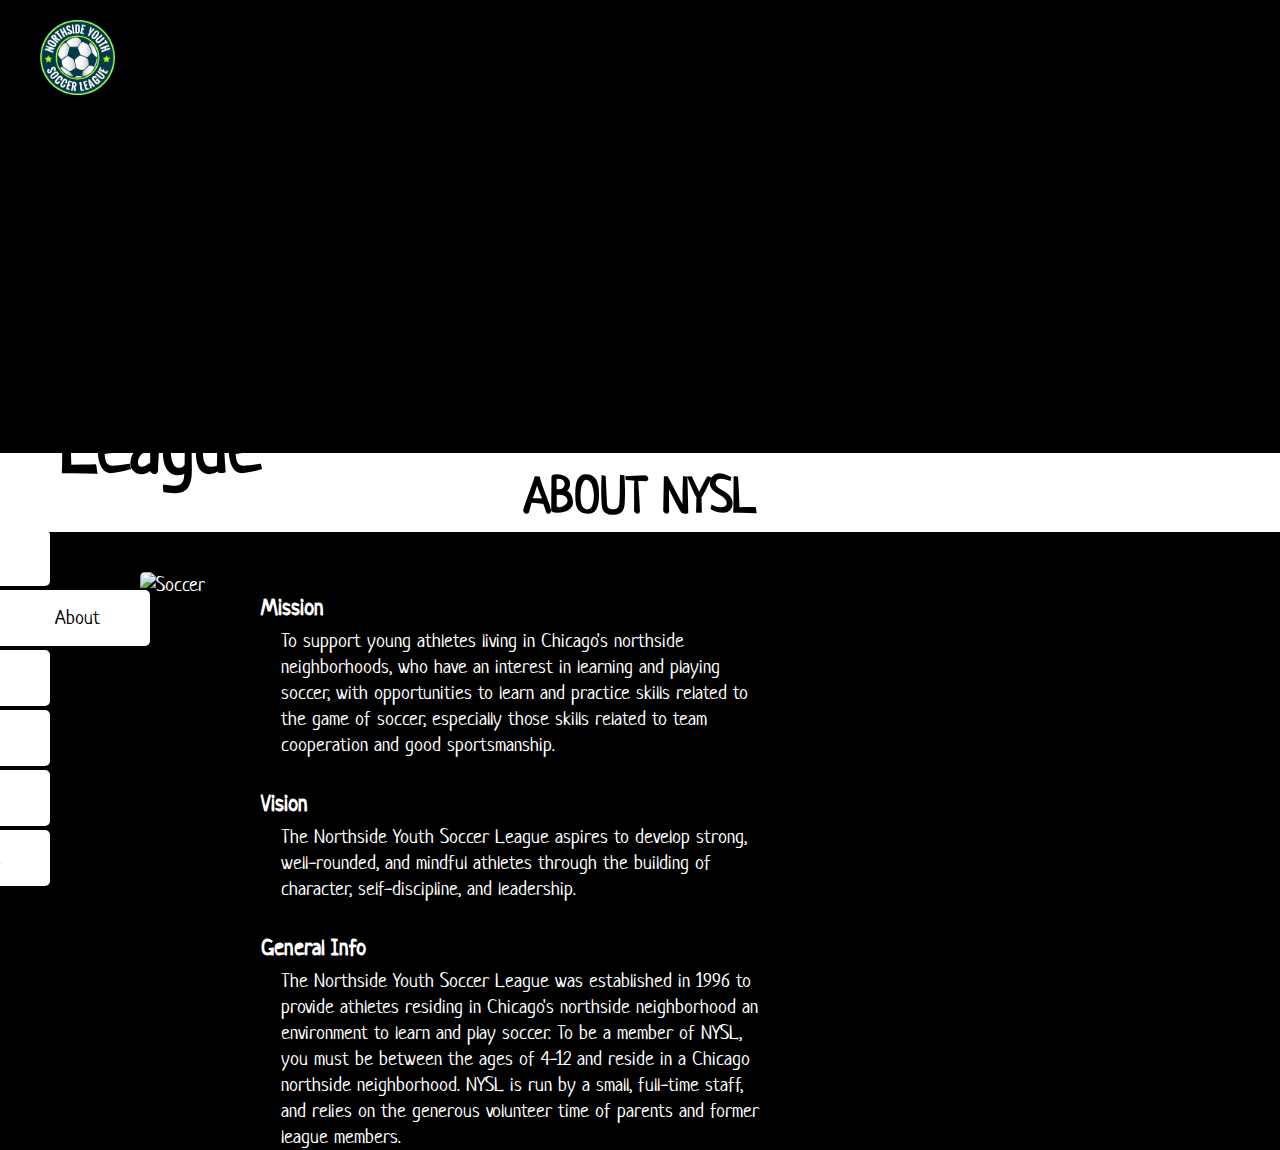
==== about_3.html @ 338a7a2f "my first commit" ====
<!DOCTYPE html>
<html lang="en">

<head>
    <meta charset="utf-8">
    <title>About</title>
    <link rel="stylesheet" href="styles/nysl_4.css">
    <link href="https://fonts.googleapis.com/css?family=Neucha" rel="stylesheet">
    <link rel="stylesheet" href="https://use.fontawesome.com/releases/v5.8.2/css/all.css"
        integrity="sha384-oS3vJWv+0UjzBfQzYUhtDYW+Pj2yciDJxpsK1OYPAYjqT085Qq/1cq5FLXAZQ7Ay" crossorigin="anonymous">
</head>

<body>
    <header>
        <img class="logo" src="images/nysl_logo.png" alt="Logo">
        <h1 class="title">Northside Youth Soccer League</h1>
    </header>
    <h2 class="subtitle">ABOUT NYSL</h2>
    <main>
        <div id="mySidenav" class="sidenav">
            <a href="home_3.html" id="home"> <span>Home</span> <i class="fas fa-home"></i></a>
            <a class="active" href="#" id="about"> <span>About</span> <i class="fas fa-info-circle"></i></a>
            <a href="rules.html" id="rules"> <span>Rules</span> <i class="fas fa-gavel"></i></a>
            <a href="game_info.html" id="game_info"> <span>Dates</span> <i class="far fa-clock"></i> </a>
            <a href="registration.html" id="registration_form"> <span>Form</span> <i class="far fa-edit"></i></a>
            <a href="contact_3.html" id="contact"> <span>Contact</span> <i class="fas fa-at"></i></a>
        </div>
        <div class="container">
            <div class="image1">
                <img src="Images/soccer_image2.jpeg" alt="Soccer">
            </div>
            <div class="text">
                <div>
                    <h3>Mission</h3>
                    <p>To support young athletes living in Chicago's northside neighborhoods, who have an
                        interest in learning and playing soccer, with opportunities to learn and practice skills
                        related to the game of soccer, especially those skills related to team cooperation and
                        good sportsmanship.</p>
                </div>
                <div>
                    <h3 class="p1">Vision</h3>
                    <p>The Northside Youth Soccer League aspires to develop strong, well-rounded, and
                        mindful athletes through the building of character, self-discipline, and leadership.</p>
                </div>
                <div>
                    <h3 class="p1">General Info</h3>
                    <p>The Northside Youth Soccer League was established in 1996 to provide athletes
                        residing in Chicago's northside neighborhood an environment to learn and play soccer.
                        To be a member of NYSL, you must be between the ages of 4-12 and reside in a
                        Chicago northside neighborhood. NYSL is run by a small, full-time staff, and relies on
                        the generous volunteer time of parents and former league members.</p>
                </div>
            </div>
        </div>
    </main>
</body>

</html>
---- styles/nysl_4.css ----
* {
    margin: 0px;
    padding: 0px;
    font-family: 'Neucha', cursive;
}
/* ****** BODY ****** */
body {
    background-color: black;
    color: white;
    margin-bottom: 100px;
    font-size: 20px;
}
/* ****** HEADER ****** */
header {
    background-image: url("/module_1/images/Updated-Banner-Photo.jpeg");
    background-repeat: no-repeat;
    background-position-y: 60px;
    background-size: 100%;
    height: 450px;
}
.logo {
    position: absolute;
    right: 91%;
    top: 20px;
    width: 75px;
    z-index: +1;
}
.title {
    width: 25%;
    padding-top: 100px;
    padding-left: 60px;
    font-size: 76px;
    color: rgb(0, 0, 0);
}
.subtitle {
    text-align: center;
    background-color: white;
    color: black;
    border-top-style: solid;
    border-color: black;
    font-size: 50px;
    padding: 10px;
    padding-bottom: 5px;
}
/* ****** NAVBAR ****** */
#mySidenav a {
    background-color: white;
    position: absolute;
    left: -100px;
    transition: 0.3s;
    padding: 15px;
    width: 120px;
    text-decoration: none;
    color: black;
    text-align: right;
    border-radius: 0 5px 5px 0;
}
#mySidenav a:hover {
    left: 0px;
}
#mySidenav .active {
    left: 0px;
}
span {
    padding-right: 35px;
}
#home {
    top: 530px;
}
#about {
    top: 590px;
}
#rules {
    top: 650px;
}
#game_info {
    top: 710px;
}
#registration_form {
    top: 770px;
}
#contact {
    top: 830px;
}
/* ****** IMAGE ****** */
.image1 {
    padding-top: 40px;
    display: inline-block;
}
.image1 img {
    border-radius: 5px 5px 5px 5px;
}
/* ****** TEXT ****** */
.container {
    width: 1000px;
    margin: auto;
}
.text {
    display: inline-block;
    vertical-align: top;
    padding-left: 50px;
    padding-top: 40px;
    height: 190px;
    width: 50%;
}
.dates {
    margin-top: 20px;
}
.p1 {
    margin-top: 10px;
}
.text p {
    padding-left: 20px;
    padding-top: 5px;
}
.p1 p a {
    color: rgb(0, 218, 65);
}
/* ****** LIST *******/
.rules {
    padding-top: 40px;
    display: inline-block;
}
ul {
    list-style-type: square;
}
ol > li > ol > li{
    list-style: lower-alpha;
}
.h2 {
    text-align: center;
    padding-bottom: 50px;
}
.h2 p {
    padding-top: 30px;
}
.fifa > li {
    padding-bottom: 20px;
}
li span {
    font-weight: bold;
    padding-right: 0px;
}
ol, ul {
    padding-left: 50px;
}
h3 {
    padding-top: 20px;
}
/* ****** TABLE ****** */
.logo2 {
    position: absolute;
    right: 50%;
    top: 540px;
    width: 75px;
    z-index: +10;
}
.game_info {
    text-align: center;
    padding-top: 105px;
}
.caption {
    padding-bottom: 20px;
}
thead {
    text-decoration: underline;
}
.mytable {
    padding-right: 180px;
    padding-top: 40px;
    display: inline-block;
}
.mytable2{
    padding-top: 40px;
    display: inline-block;
    vertical-align: top;
}
th,td {
    vertical-align: top;
    padding-right: 10px;
}
/* ****** MAPS ****** */
div h2 {
    padding-top: 40px;
}
.maps {
    display:inline-block;
    width: 220px;
    padding-right: 180px;
}
.maps2 {
    display:inline-block;
    width: 310px;
}
.foot {
    width: 700px;
    padding-top: 30px;
}
.foot span {
    font-weight: bold;
    padding-right: 0px;
}
.last {
    display: inline-block;
    padding-right: 50px;
}
/* ****** FORM ****** */
form h2 {
    text-align: center;
    padding-bottom: 20px;
    padding-left: 0px;
}
.form {
    display: flex;
    flex-direction: column;
}
.name, .adress, .city, .birthdate, .parent, .phone, .signature {
    display: flex;
    flex-direction: row;
    justify-content: space-between;
    width: 100%;
}
.name div, .city div, .birthdate div, .parent div, .phone div, .signature div {
    display: flex;
    flex-direction: row;
    width: 50%;
}
input {
    flex-grow: 1;
    margin-right: 5px;
    margin-left: 5px;
    margin-bottom: 5px;
}
.school {
    display: flex;
    flex-direction: row;
}
.school h3 {
    margin-right: 5px;
}
.position>div:last-child {
    display: flex;
    flex-direction: row;
}
.position>div:last-child>div {
    display: flex;
    flex-direction: column;
    margin-left: 10px;
}
.option1 {
    display: flex;
    flex-direction: row;
    width: 50%;
}
select {
    margin-right: 5px;
    margin-left: 5px;
    margin-bottom: 5px;
}
.form h3 {
    padding-top: 0px;
}
.position, .signature {
    margin-top: 20px;
}
.size {
    display: flex;
    flex-direction: row;
    
}
.radio {
    display: flex;
    flex-direction: column;
}
.form h4 {
    margin-top: 20px;
    margin-bottom: 10px;
    text-decoration: underline;
}
.submit {
    text-align: center;
    margin: auto;
}
.submit input {
    margin-top: 20px;
}
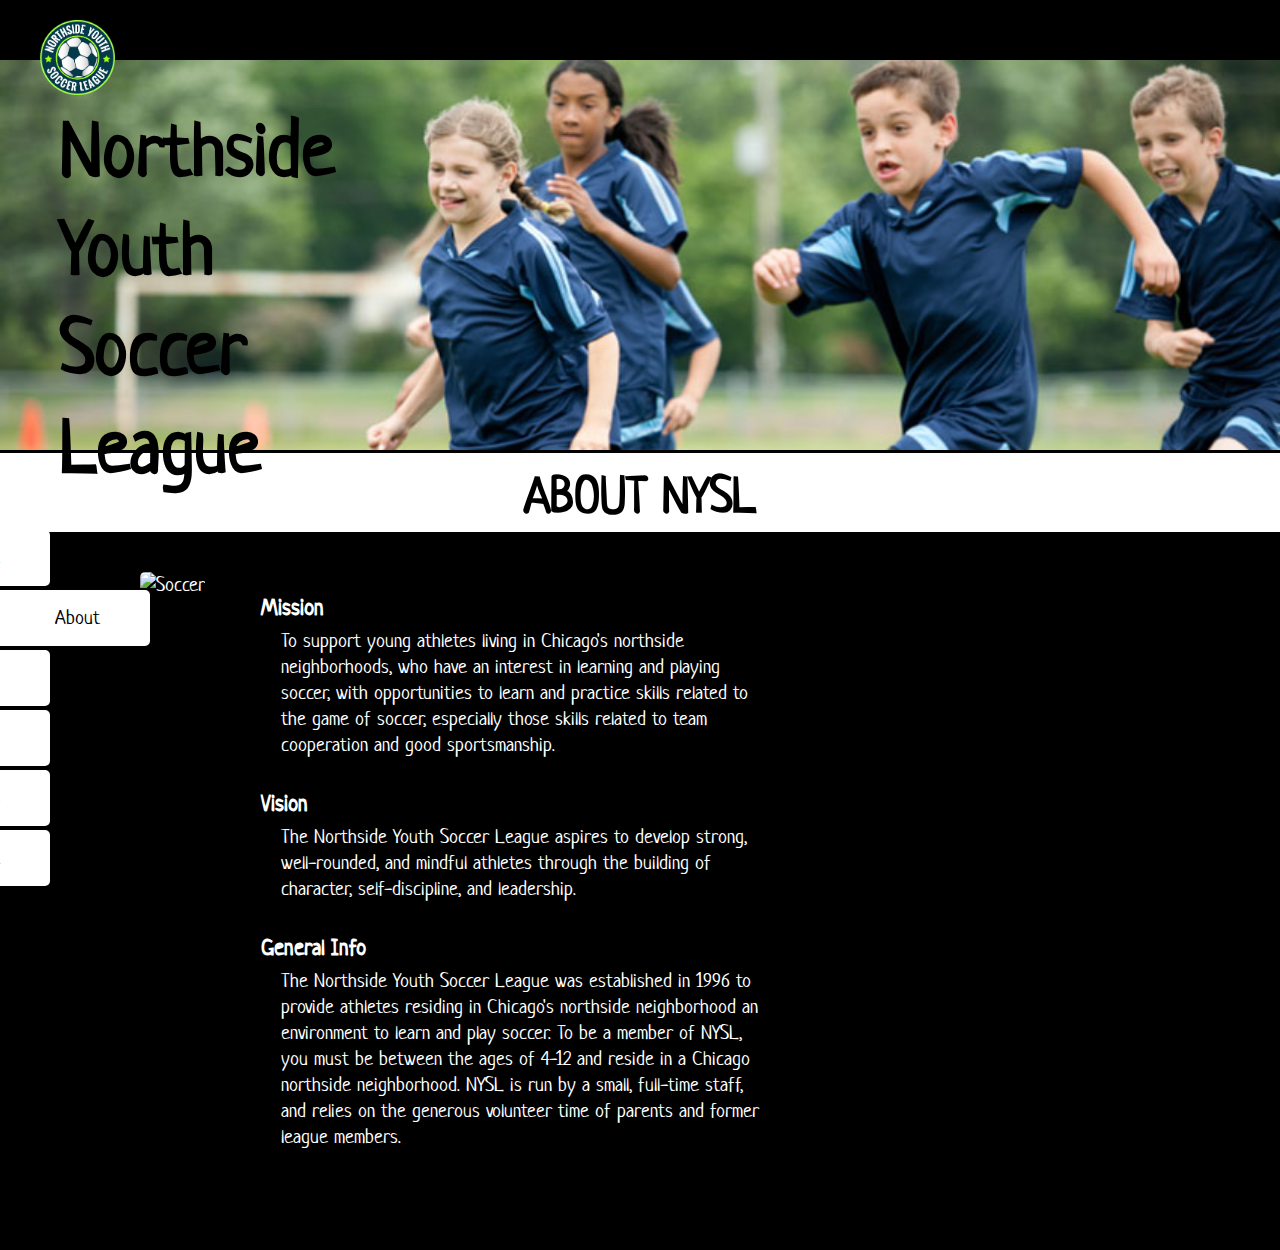
==== commit f465088e: "updated all files" ====
--- a/about_3.html
+++ b/about_3.html
@@ -18,7 +18,7 @@
     <h2 class="subtitle">ABOUT NYSL</h2>
     <main>
         <div id="mySidenav" class="sidenav">
-            <a href="home_3.html" id="home"> <span>Home</span> <i class="fas fa-home"></i></a>
+            <a href="index.html" id="home"> <span>Home</span> <i class="fas fa-home"></i></a>
             <a class="active" href="#" id="about"> <span>About</span> <i class="fas fa-info-circle"></i></a>
             <a href="rules.html" id="rules"> <span>Rules</span> <i class="fas fa-gavel"></i></a>
             <a href="game_info.html" id="game_info"> <span>Dates</span> <i class="far fa-clock"></i> </a>
--- a/styles/nysl_4.css
+++ b/styles/nysl_4.css
@@ -7,12 +7,11 @@
 body {
     background-color: black;
     color: white;
-    margin-bottom: 100px;
     font-size: 20px;
 }
 /* ****** HEADER ****** */
 header {
-    background-image: url("/module_1/images/Updated-Banner-Photo.jpeg");
+    background-image: url("../images/Updated-Banner-Photo.jpeg");
     background-repeat: no-repeat;
     background-position-y: 60px;
     background-size: 100%;
@@ -94,13 +93,13 @@
 .container {
     width: 1000px;
     margin: auto;
+    margin-bottom: 100px;
 }
 .text {
     display: inline-block;
     vertical-align: top;
     padding-left: 50px;
     padding-top: 40px;
-    height: 190px;
     width: 50%;
 }
 .dates {
@@ -183,17 +182,18 @@
 div h2 {
     padding-top: 40px;
 }
-.maps {
-    display:inline-block;
-    width: 220px;
-    padding-right: 180px;
-}
 .maps2 {
-    display:inline-block;
-    width: 310px;
+    display: flex;
+    flex-direction: row;
+    flex-wrap: wrap;
+}
+.maps2 div {
+    margin-right: 50px;
+}
+.maps2 p {
+    margin: 10px;
 }
 .foot {
-    width: 700px;
     padding-top: 30px;
 }
 .foot span {
@@ -202,7 +202,10 @@
 }
 .last {
     display: inline-block;
-    padding-right: 50px;
+    padding-right: 20px;
+}
+.foot .p1 {
+    display: inline-block;
 }
 /* ****** FORM ****** */
 form h2 {
@@ -266,11 +269,10 @@
 .size {
     display: flex;
     flex-direction: row;
-    
+    align-content: space-between;
 }
 .radio {
     display: flex;
-    flex-direction: column;
 }
 .form h4 {
     margin-top: 20px;
@@ -281,6 +283,17 @@
     text-align: center;
     margin: auto;
 }
+#submit {
+    width: 75px;  
+    height: 50px;
+    font-size: 50px;
+}
 .submit input {
     margin-top: 20px;
+}
+
+.radio>div {
+    display: flex;
+    flex-direction: column;
+    margin-right: 50px;
 }